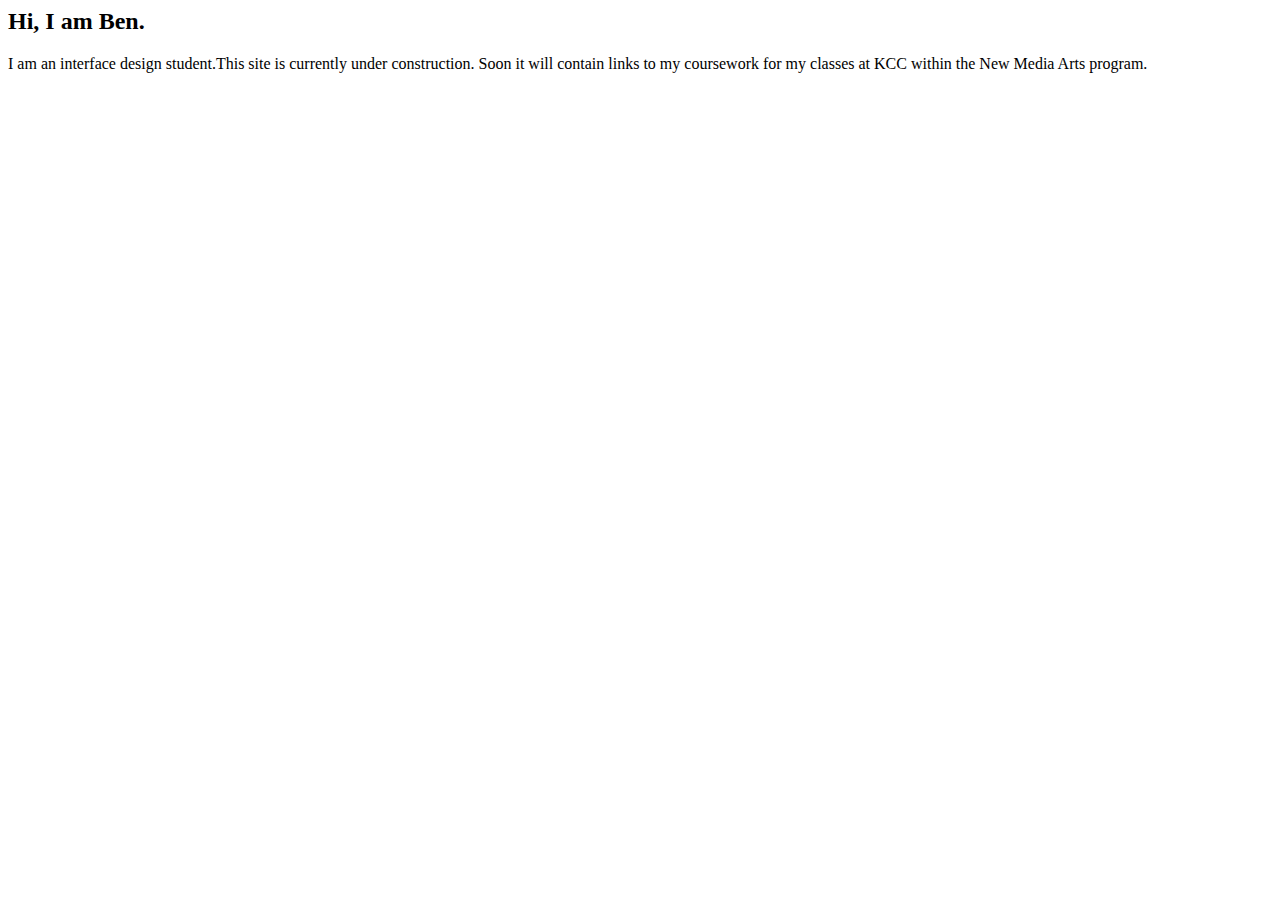
==== index.html @ f7f6dfeb "created home page" ====
<html>
 <head>
    <title>Ben Gilbert</title>
 </head>

 <body>
    <h2>Hi, I am Ben.</h2>
    <p>
        I am an interface design student.This site is currently under
        construction. Soon it will contain links to my coursework for my classes
        at KCC within the New Media Arts program.
    </p>
 </body>
</html>
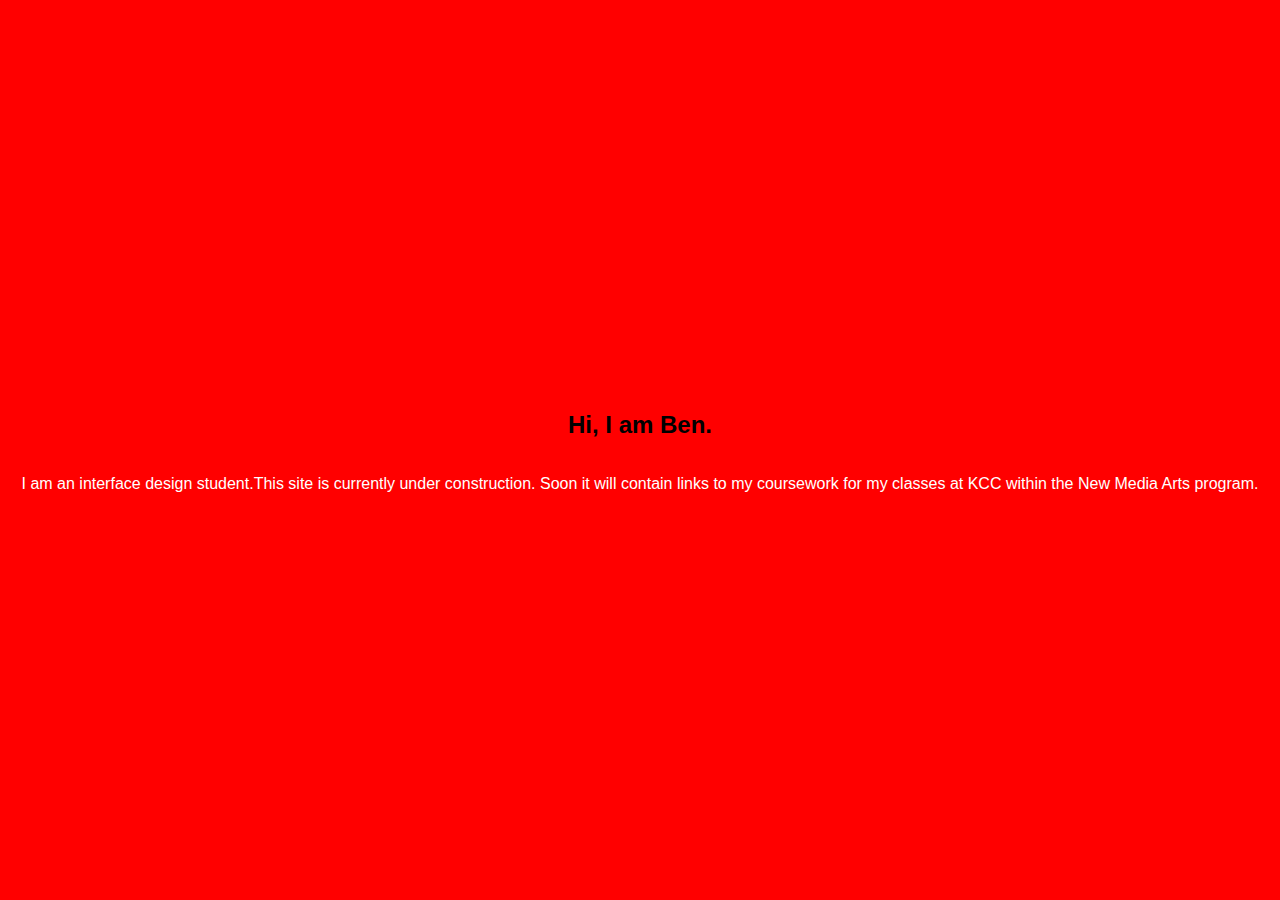
==== commit 99ff7549: "added css" ====
--- a/index.html
+++ b/index.html
@@ -1,6 +1,25 @@
 <html>
  <head>
     <title>Ben Gilbert</title>
+   
+   <style>
+      
+        body {
+            font-family: sans-serif;
+            display: grid;
+            align-content: center;
+            text-align: center;
+            background: red;
+        }
+        h1 {
+            font-size: 48px;
+            text-transform: uppercase;
+            margin: 0;
+        }
+        p {
+            color: white;
+        }
+    </style>
  </head>
 
  <body>
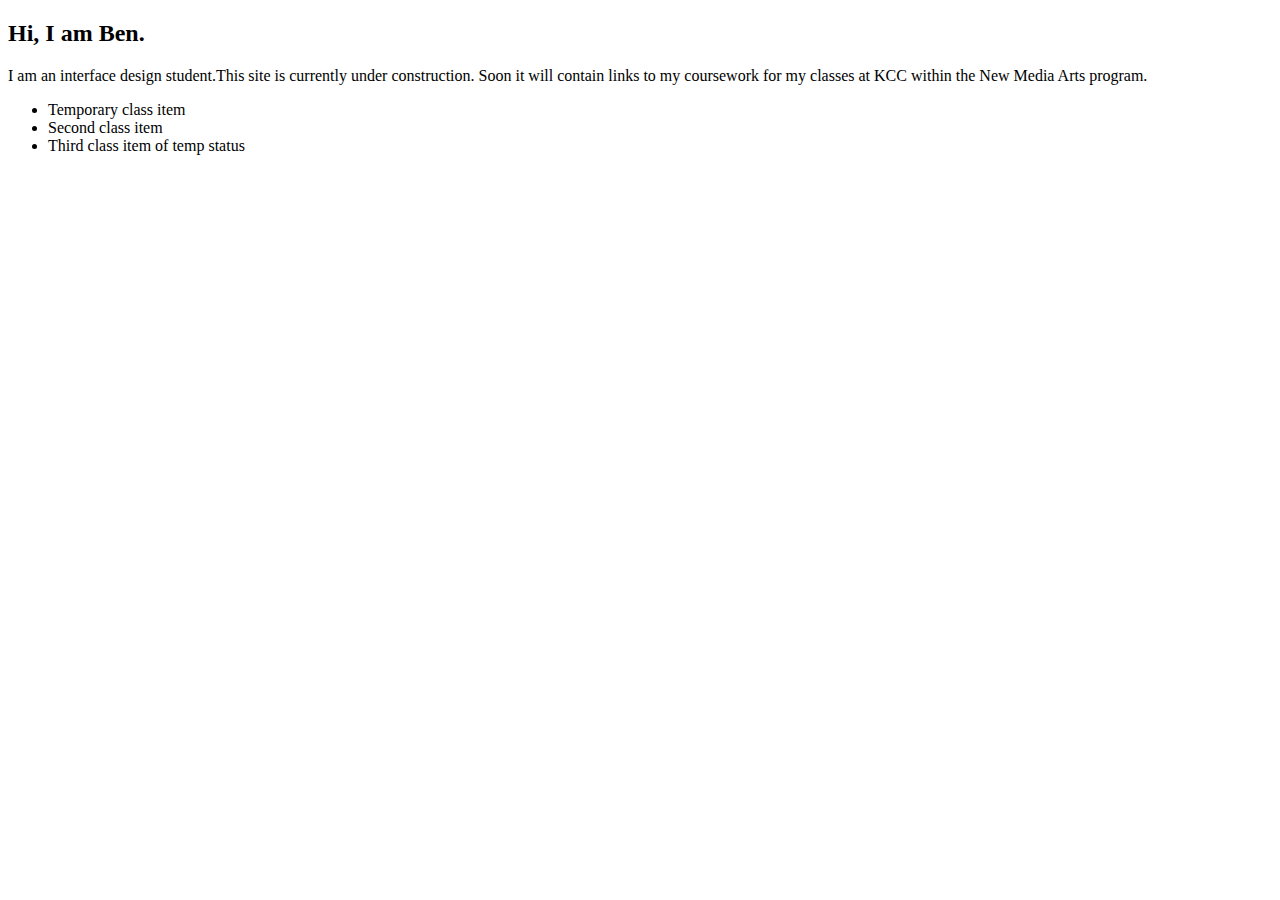
==== commit 901244cd: "removed css added list" ====
--- a/index.html
+++ b/index.html
@@ -1,25 +1,10 @@
-<html>
+<!DOCTYPE html>
+<html lang="en">
  <head>
+     <meta charset="utf-8" />
     <title>Ben Gilbert</title>
-   
-   <style>
-      
-        body {
-            font-family: sans-serif;
-            display: grid;
-            align-content: center;
-            text-align: center;
-            background: red;
-        }
-        h1 {
-            font-size: 48px;
-            text-transform: uppercase;
-            margin: 0;
-        }
-        p {
-            color: white;
-        }
-    </style>
+   <meta name="description" content="This is my student website." />
+   <meta name="viewport" content="width+device-width, initial-cale=1" />
  </head>
 
  <body>
@@ -29,5 +14,10 @@
         construction. Soon it will contain links to my coursework for my classes
         at KCC within the New Media Arts program.
     </p>
+    <ul>
+        <li>Temporary class item</li>
+        <li>Second class item</li>
+        <li>Third class item of temp status</li>
+    </ul>
  </body>
 </html>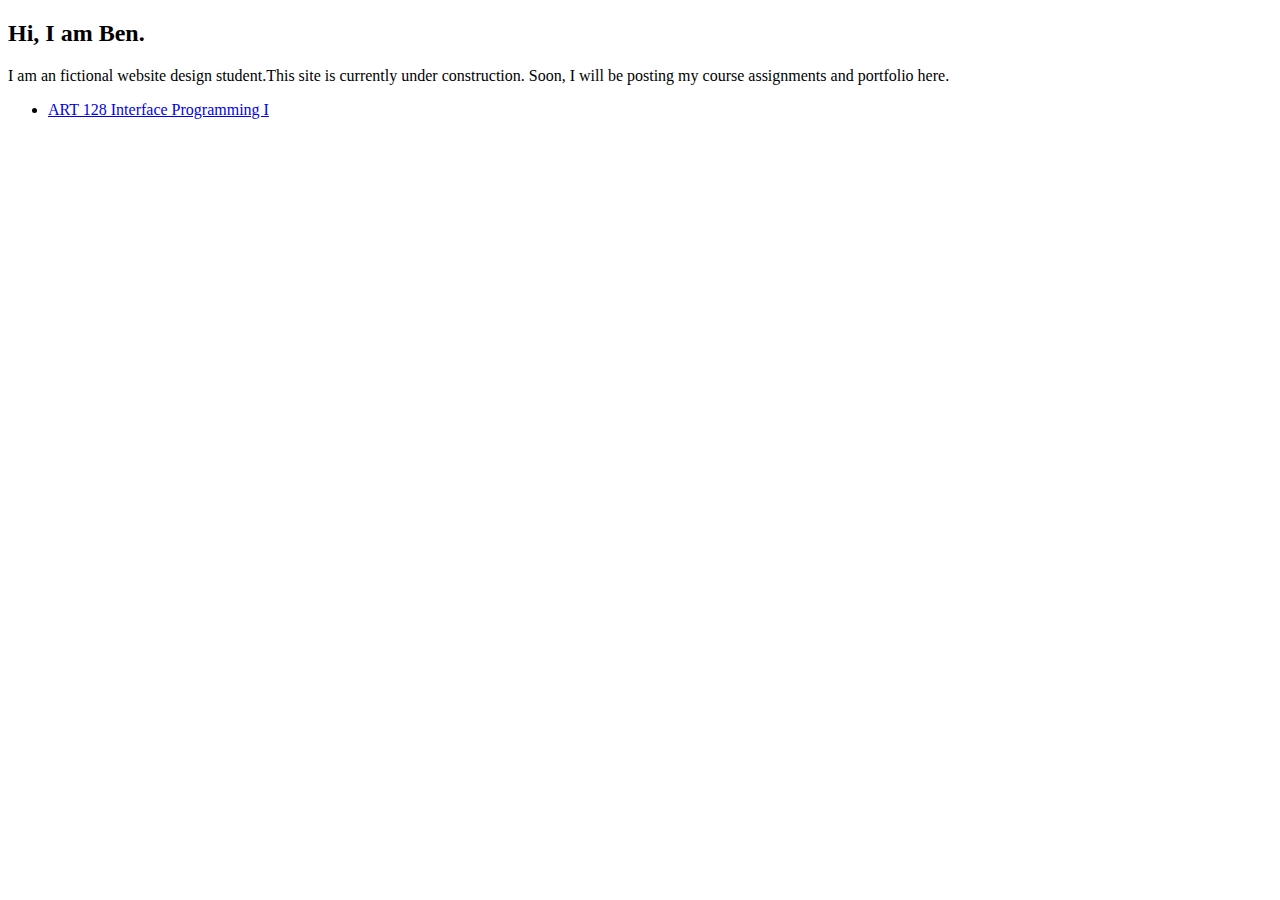
==== commit 4d0c1f1d: "updated idex" ====
--- a/index.html
+++ b/index.html
@@ -10,14 +10,12 @@
  <body>
     <h2>Hi, I am Ben.</h2>
     <p>
-        I am an interface design student.This site is currently under
-        construction. Soon it will contain links to my coursework for my classes
-        at KCC within the New Media Arts program.
+        I am an fictional website design student.This site is currently under
+        construction. Soon, I will be posting my course assignments and portfolio here.
     </p>
     <ul>
-        <li>Temporary class item</li>
-        <li>Second class item</li>
-        <li>Third class item of temp status</li>
+        <li><a href="art128/index">ART 128 Interface Programming I</a></a></li>
+        
     </ul>
  </body>
 </html>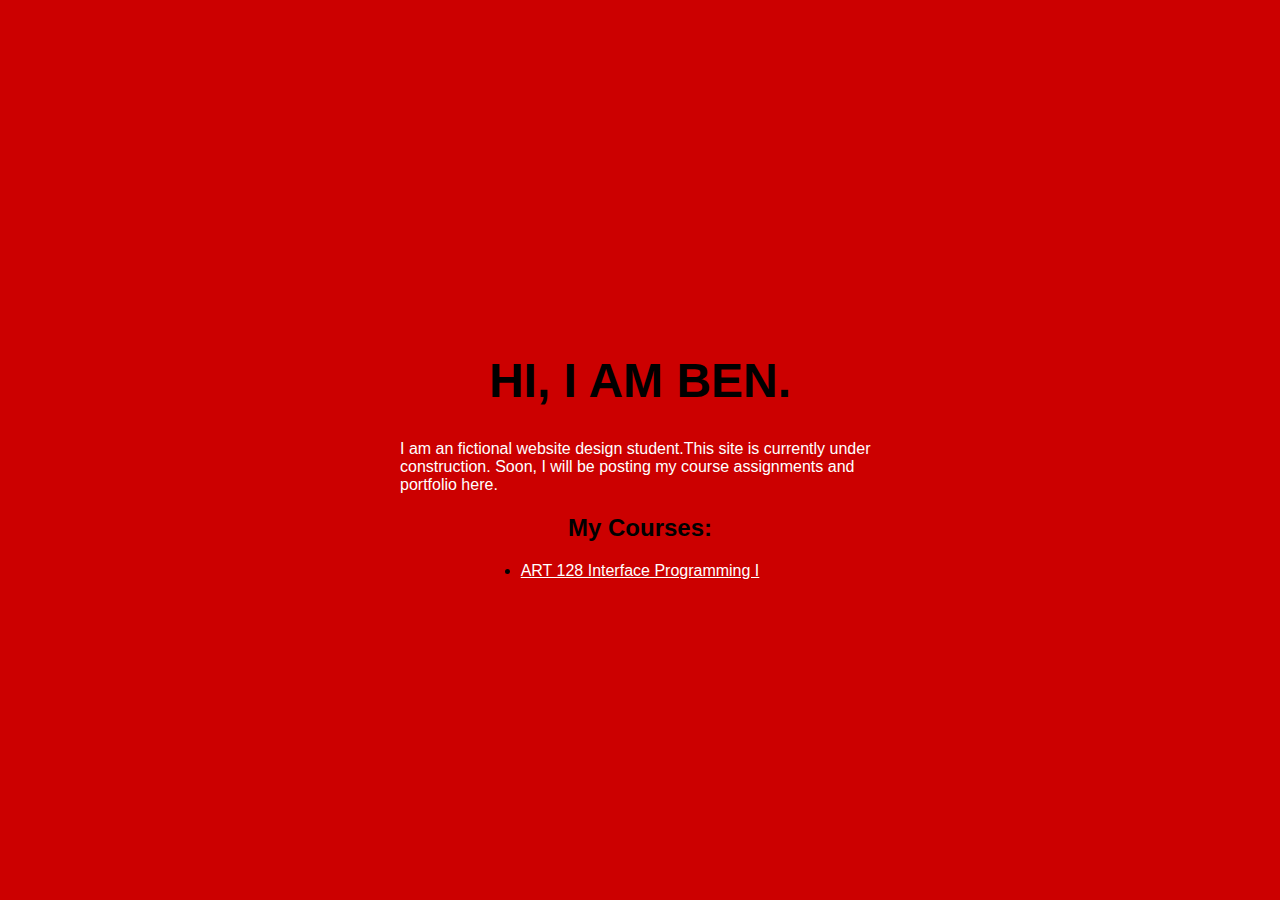
==== commit cd202a7c: "linked to css" ====
--- a/index.html
+++ b/index.html
@@ -5,14 +5,17 @@
     <title>Ben Gilbert</title>
    <meta name="description" content="This is my student website." />
    <meta name="viewport" content="width+device-width, initial-cale=1" />
+   <link href="css/style.css" rel="stylesheet" type="text/css" />
  </head>
 
  <body>
-    <h2>Hi, I am Ben.</h2>
+    <h1>Hi, I am Ben.</h1>
     <p>
         I am an fictional website design student.This site is currently under
         construction. Soon, I will be posting my course assignments and portfolio here.
     </p>
+
+    <h2>My Courses:</h2>
     <ul>
         <li><a href="art128/index">ART 128 Interface Programming I</a></a></li>
         
--- a/css/style.css
+++ b/css/style.css
@@ -0,0 +1,33 @@
+body {
+    font-family: Arial, Helvetica, sans-serif;
+    background: rgb(204,0,0);
+    margin: 0;
+    display: grid;
+    align-content: center;
+    min-height: 100vh;
+}
+
+h1 {
+    font-size: 48px;
+    text-transform: uppercase;
+    text-align: center;
+}
+
+h2{
+    text-align: center;
+}
+
+p{
+    color: white;
+    max-width: 30em;
+    margin: 0 auto;
+}
+
+ul{
+    margin: 0 auto;
+    padding: 0;
+}
+
+a {
+    color: white;
+}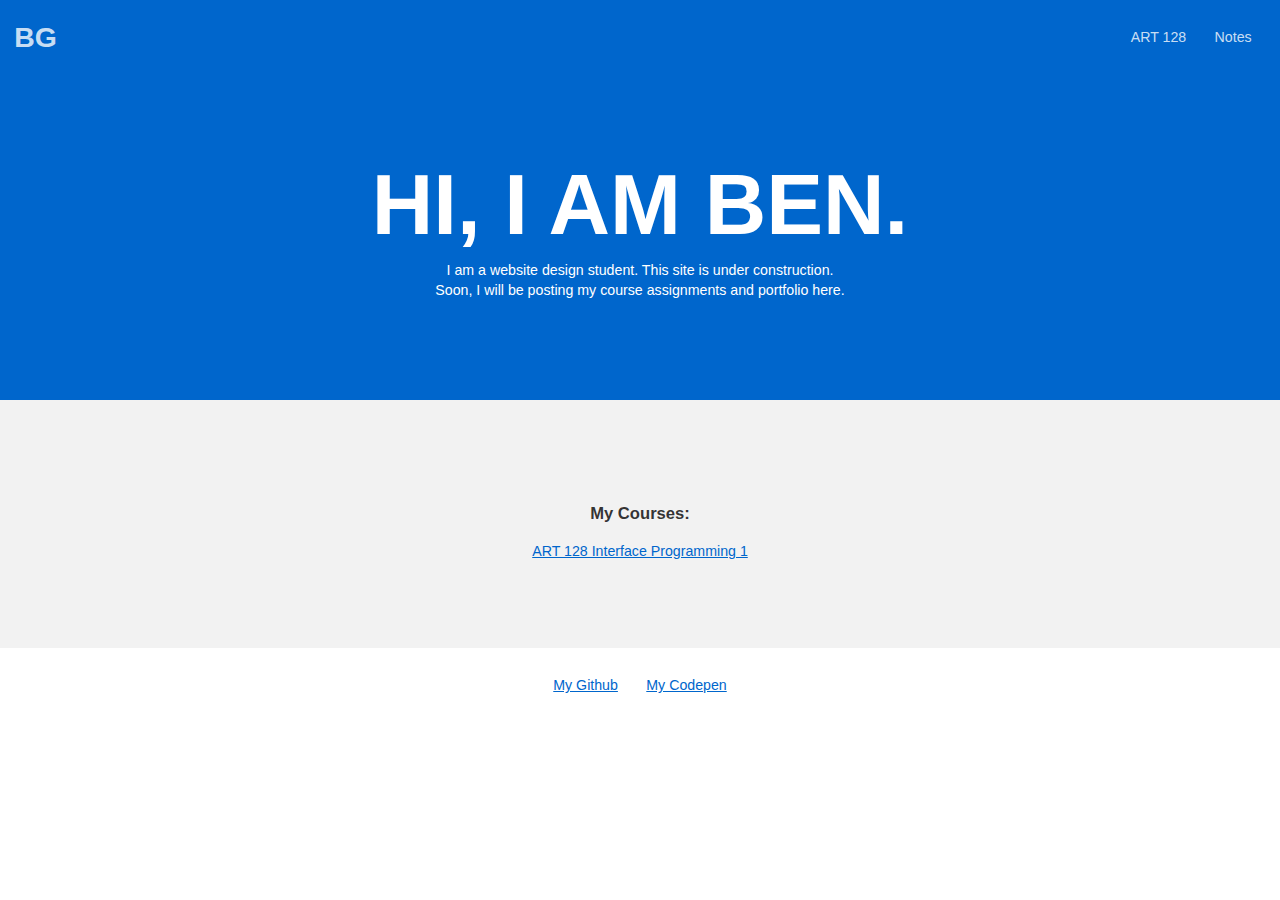
==== commit 1157be40: "added site structure" ====
--- a/index.html
+++ b/index.html
@@ -1,24 +1,48 @@
 <!DOCTYPE html>
 <html lang="en">
+
  <head>
      <meta charset="utf-8" />
     <title>Ben Gilbert</title>
-   <meta name="description" content="This is my student website." />
-   <meta name="viewport" content="width+device-width, initial-cale=1" />
+   <meta name="description" content="This is an example  website for Ben Gilbert." />
+   <meta name="viewport" content="width=device-width, initial-scale=1" />
+   <meta http-equiv="X-UA-Compatible" content="ie=edge" />
    <link href="css/style.css" rel="stylesheet" type="text/css" />
  </head>
 
  <body>
-    <h1>Hi, I am Ben.</h1>
-    <p>
-        I am an fictional website design student.This site is currently under
-        construction. Soon, I will be posting my course assignments and portfolio here.
-    </p>
+     <header>
+         <div class="site-id">
+           <h1><a href="index.html">BG</a></h1>
+         </div>
+          <nav class="site-nav">
+              <ul>
+                <li><a href="art128/index.html">ART 128</a></li>
+                <li><a href="notes/index.html">Notes</a></li>
+              </ul>
+            </nav>
+        </header>
+     <main>
+         <section class="hero">
+              <h2>Hi, I am Ben.</h2>
+             <p>I am a website design student. This site is under construction. Soon, I will be posting my course assignments and portfolio here.</p>
+         </section>
+         <section class="courses">
+             <h3>My Courses:</h3>
+             <ul>
+             <li><a href="art128/index">ART 128 Interface Programming 1</a></a></li>    
+             </ul>
+          </section>
+     </main> 
+     
+     <footer>
+         <nav class="social-nav">
+         <ul>
+             <li><a href="https://github.com/mrgilbertb">My Github</a></li>
+             <li><a href="https://codepen.io/mrgilbertb>">My Codepen</a></li>
+         </ul>
+         </nav>
+     </footer>
+ </body>
 
-    <h2>My Courses:</h2>
-    <ul>
-        <li><a href="art128/index">ART 128 Interface Programming I</a></a></li>
-        
-    </ul>
- </body>
 </html>--- a/css/style.css
+++ b/css/style.css
@@ -1,33 +1,110 @@
+/* GLOBAL RESET */
+* {box-sizing: border-box;}
+body {margin: 0; }
+
+/* GLOBAL COLORS*/
+body {color: rgba(0,0,0,0.8); }
+a {color: rgba(0,102,204,1); }
+a:hover {color: rgba(0,51,153,1); }
+
+/*GLOBAL TYPOGRAPHY */
 body {
     font-family: Arial, Helvetica, sans-serif;
-    background: rgb(204,0,0);
+    font-size: 88.75%; /* 14px */
+    line-height: 1.4;
+ }
+
+ /*Site structure */
+ header {
+     background-color: rgba(0,102,204,1);
+     color: rgba(0,0,0,0.8);
+     padding: 1em;
+     display: grid;
+     grid-template-columns: 1fr 1fr;
+     align-items: center;
+ }
+
+ header a {
+     color: rgba(255,255,255,0.8);
+     text-decoration: none;
+ }
+ header a:hover {
+     color: rgba(255,255,255,1);
+ }
+ 
+ /* SITE ID */
+ .site-id h1 {
+     margin: 0;
+ }
+
+ /* SITE NAV */
+ .site-nav ul {
+     display: flex;
+     justify-content: flex-end;
+     margin: 0;
+     padding: 0;
+     list-style: none;
+ }
+
+ .site-nav a {
+     display: block;
+     padding: 1em;
+ }
+ /* MAIN */
+ main {
+     background: rgba(0,0,0,.05)
+ }
+ /* HERO SECTION*/
+ .hero {
+     background-color: rgba(0,102,204,1);
+     text-align: center;
+     color: white;
+     padding: 6em 1em;
+ }
+ .hero h2 {
+     font-size: 6em;
+     line-height: 1;
+     text-transform: uppercase;
+     margin: 0 auto;
+ }
+.hero p {
+    max-width: 30em;
+    margin: 1em auto;
+}
+/* COURSES SECTION*/
+.courses {
+    padding: 6em 1em;
+    display: grid;
+    justify-content: center;
+}
+.courses ul {
     margin: 0;
-    display: grid;
-    align-content: center;
-    min-height: 100vh;
+    padding: 0;
+    list-style: none;
 }
-
-h1 {
-    font-size: 48px;
-    text-transform: uppercase;
+.courses h3 {
     text-align: center;
 }
-
-h2{
-    text-align: center;
+/* FOOTER */
+footer {
+    border-top: 1px solid rgba(0,0,0,.05);
+    padding: 1em;
 }
-
-p{
-    color: white;
-    max-width: 30em;
-    margin: 0 auto;
+/* SOCIAL NAV */
+.social-nav ul {
+    margin: 0;
+    padding: 0;
+    display: flex;
+    justify-content: center;
+    list-style: none;
 }
-
-ul{
-    margin: 0 auto;
-    padding: 0;
+.social-nav  a {
+    display: block;
+    padding: 1em;
 }
-
-a {
-    color: white;
-}+/* FOR DEV PURPOSES */
+/* body * {
+    background-color: rgba(0,0,0,.05) !important;
+    border: 1px solid rgba(0,0,0,.1) !important;
+    color: rgba(0,0,0,.5) !important;
+} */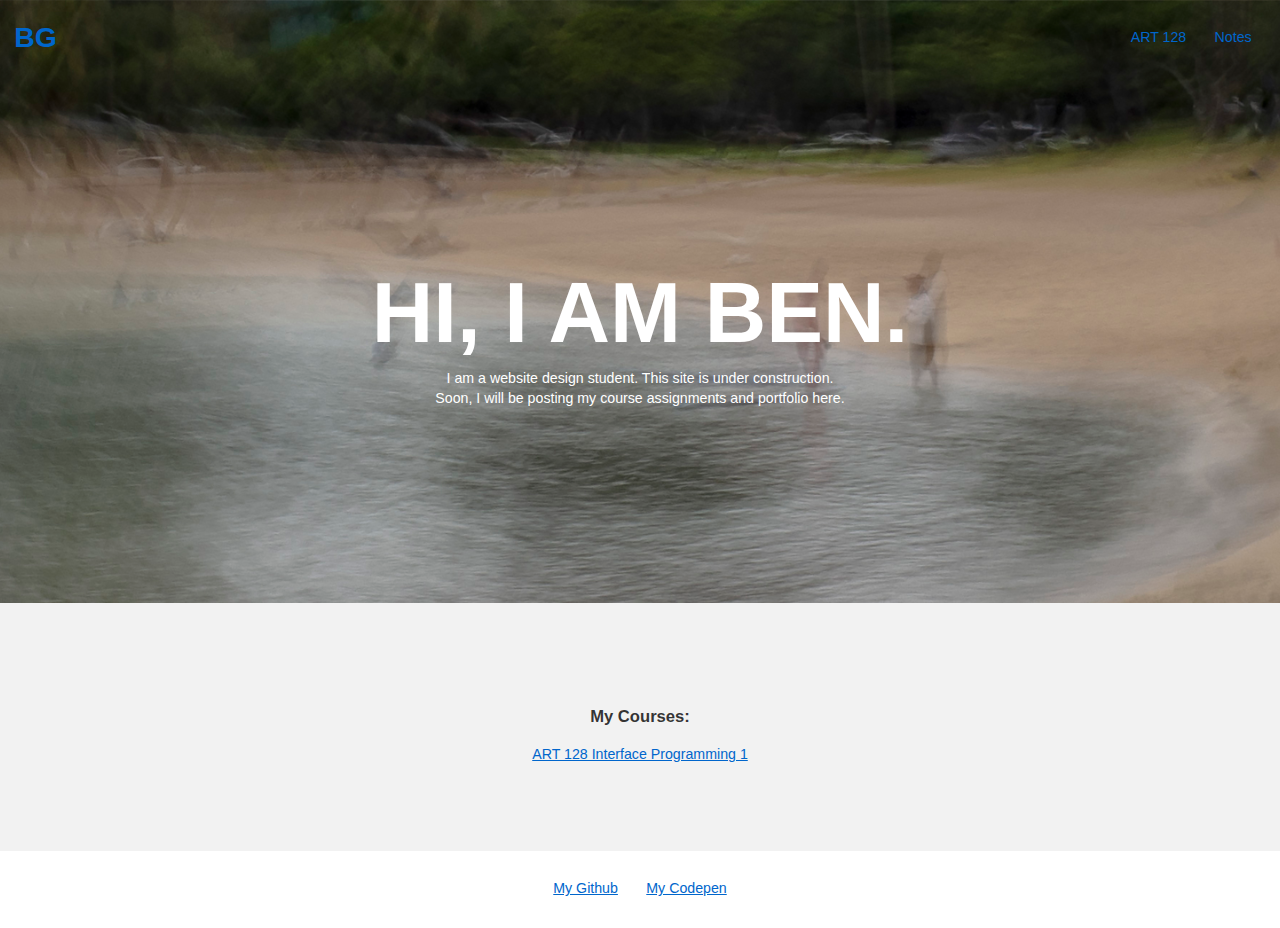
==== commit 3ae8f484: "make home fancy" ====
--- a/index.html
+++ b/index.html
@@ -10,7 +10,7 @@
    <link href="css/style.css" rel="stylesheet" type="text/css" />
  </head>
 
- <body>
+ <body class="page-home">
      <header>
          <div class="site-id">
            <h1><a href="index.html">BG</a></h1>
@@ -43,6 +43,6 @@
          </ul>
          </nav>
      </footer>
- </body>
+    </body>
 
 </html>--- a/css/style.css
+++ b/css/style.css
@@ -54,6 +54,10 @@
  main {
      background: rgba(0,0,0,.05)
  }
+ section {
+     padding: 3em 1em;
+ }
+
  /* HERO SECTION*/
  .hero {
      background-color: rgba(0,102,204,1);
@@ -71,6 +75,7 @@
     max-width: 30em;
     margin: 1em auto;
 }
+
 /* COURSES SECTION*/
 .courses {
     padding: 6em 1em;
@@ -90,6 +95,28 @@
     border-top: 1px solid rgba(0,0,0,.05);
     padding: 1em;
 }
+/* LAYOUT */
+.container {
+    max-width: 1000px;
+    margin: 0 auto;
+ }
+
+ @media (min-width: 760px){
+    .two-col-sidebar {
+        display: grid;
+        grid-template-columns: 25% 75%;
+    }
+    .two-col-sidebar aside {
+        border-right: 1px solid rgba(0,0,0,.1);
+    }
+ }
+
+ aside {
+     padding: 0 1em;
+ }
+ .primary {
+     padding: 0 1em;
+ }
 /* SOCIAL NAV */
 .social-nav ul {
     margin: 0;
@@ -102,6 +129,66 @@
     display: block;
     padding: 1em;
 }
+
+ /* STYLING FOR SUBPAGES*/
+  .page-sub .hero {
+     background-color: rgba(0,0,0,0.1);
+     color: rgba(0,0,0,0.8);
+  }
+  .page-home .hero {
+      background-image: url(../img/beach.jpg);
+      background-size: cover;
+      background-position: center;
+      padding: 30vh 1em 20vh 1em;
+  }
+  .page-home header {
+      background-color: transparent;
+      position: absolute;
+      width: 100%;
+  }
+  .page-home header a{
+    color: rgba(0,102,204,1);
+}
+
+  /* COURSE PAGES WITH MULTIPLE PROJECT LISTS*/
+  .coursework {
+      padding: 3em 1em;
+      display: flex;
+      justify-content: center;
+      flex-wrap: wrap;
+     }
+     .project {
+         margin: 2em;
+     }
+
+     /* CODE BLOCKS */
+
+pre code {
+    width: 100%;
+    display: block;
+    border: 1px solid #ddd;
+    background-color: #fff;
+    padding: 1em 3em;
+    margin-bottom: 1em;
+    line-height: 1.5;
+  }
+
+.markup-box {
+    border: 1px solid #ddd;
+    border-radius: 5px;
+    background-color: #fff;
+    padding: 1em 3em;
+    margin-bottom: 1em;
+}
+
+/* DEFINITION LISTS */
+dt {
+    font-weight: bold;
+    margin-top: 1em;
+}
+dd {
+    margin: 0;
+}
 /* FOR DEV PURPOSES */
 /* body * {
     background-color: rgba(0,0,0,.05) !important;
